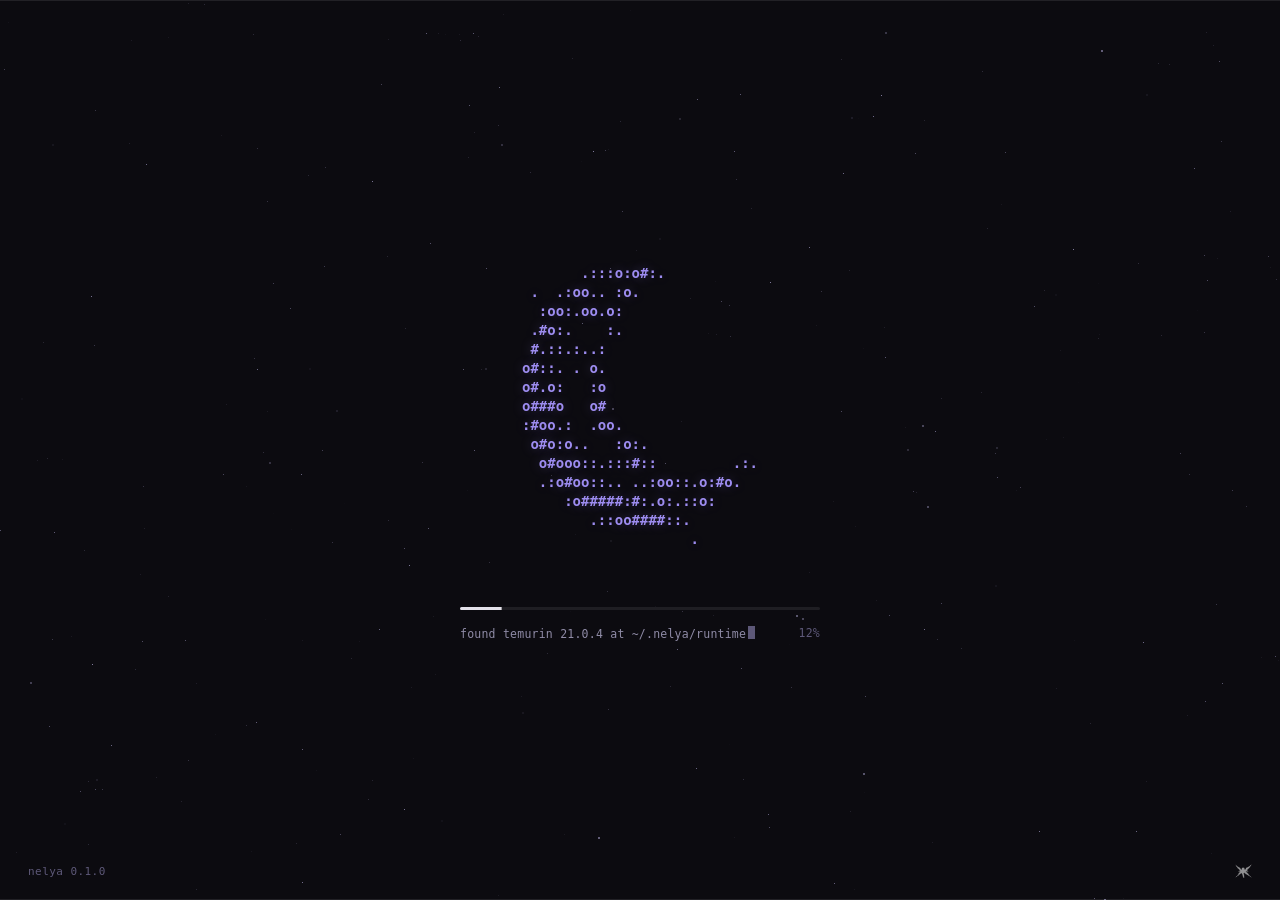
==== web/splash.html @ 9016ccd8 "nelya source the launcher engine, the webview ui, the net48 installer and the release script." ====
<!doctype html>
<html lang="en">
<head>
<meta charset="utf-8">
<title>nelya</title>
<link rel="stylesheet" href="css/splash.css">
</head>
<body>
<div class="splash" data-drag>
  <canvas class="stars"></canvas>
  <div class="bar top"></div>
  <div class="bar bottom"></div>
  <div class="center">
    <pre class="cube" aria-hidden="true"></pre>
    <div class="load">
      <div class="track"><div class="fill"></div></div>
      <div class="ring"><i></i><i></i><i></i><i></i><i></i><i></i><i></i><i></i></div>
    </div>
    <div class="status"><span><span class="text"></span><span class="caret"></span></span><span class="pct2"><span class="pct">0</span>%</span></div>
  </div>
  <div class="corner left">nelya 0.1.0</div>
  <div class="corner right"><img src="img/logo.png" alt=""></div>
</div>
<script type="module" src="js/splash.js"></script>
</body>
</html>
---- web/css/splash.css ----
:root {
  --bg: #0b0a11;
  --accent: #9d8cf0;
  --accent-dim: #4a4278;
  --text: #c9c3e6;
  --muted: #5d5878;
  --mono: "Cascadia Mono", "JetBrains Mono", Consolas, monospace;
}

* { box-sizing: border-box; margin: 0; padding: 0; }

html, body {
  width: 100%;
  height: 100%;
  overflow: hidden;
  background: var(--bg);
  color: var(--text);
  font-family: var(--mono);
  user-select: none;
  cursor: default;
}

.splash {
  position: relative;
  width: 100%;
  height: 100%;
  background: #0c0b10;
}

.stars {
  position: absolute;
  inset: 0;
  width: 100%;
  height: 100%;
  opacity: 0;
  animation: fade-in 1.2s ease 0.1s forwards;
}

.bar {
  position: absolute;
  left: 0;
  right: 0;
  height: 1px;
  background: rgba(255, 255, 255, 0.09);
  transform: scaleX(0);
  animation: bar-in 0.9s cubic-bezier(.7, 0, .2, 1) forwards;
}
.bar.top { top: 0; }
.bar.bottom { bottom: 0; animation-delay: 0.08s; }

.center {
  position: absolute;
  inset: 0;
  display: flex;
  flex-direction: column;
  align-items: center;
  justify-content: center;
  padding-top: 6px;
}

.cube {
  font-family: var(--mono);
  font-size: 14px;
  line-height: 19px;
  font-weight: 700;
  letter-spacing: 0;
  color: var(--accent);
  text-shadow: 0 0 12px rgba(157, 140, 240, 0.3);
  opacity: 0;
  filter: blur(4px);
  animation: cube-in 1s ease 0.35s forwards, drift 7s ease-in-out 1.4s infinite;
}

.load {
  position: relative;
  margin-top: 58px;
  display: flex;
  align-items: center;
  gap: 14px;
  opacity: 0;
  animation: fade-in 0.6s ease 0.6s forwards;
}

.track {
  width: 360px;
  height: 3px;
  border-radius: 3px;
  background: rgba(255, 255, 255, 0.08);
  overflow: hidden;
}

.fill {
  height: 100%;
  width: 100%;
  background: #e4e2ea;
  transform-origin: left;
  transform: scaleX(0);
}

.ring {
  display: none;
  position: relative;
  width: 26px;
  height: 26px;
  animation: spin 1.1s steps(8) infinite;
}
.ring i {
  position: absolute;
  left: 50%;
  top: 50%;
  width: 3px;
  height: 3px;
  margin: -1.5px;
  background: var(--text);
}
.ring i:nth-child(1) { transform: rotate(0deg) translateY(-11px); opacity: 1; }
.ring i:nth-child(2) { transform: rotate(45deg) translateY(-11px); opacity: .82; }
.ring i:nth-child(3) { transform: rotate(90deg) translateY(-11px); opacity: .66; }
.ring i:nth-child(4) { transform: rotate(135deg) translateY(-11px); opacity: .5; }
.ring i:nth-child(5) { transform: rotate(180deg) translateY(-11px); opacity: .36; }
.ring i:nth-child(6) { transform: rotate(225deg) translateY(-11px); opacity: .24; }
.ring i:nth-child(7) { transform: rotate(270deg) translateY(-11px); opacity: .14; }
.ring i:nth-child(8) { transform: rotate(315deg) translateY(-11px); opacity: .08; }

.status {
  margin-top: 16px;
  width: 360px;
  height: 16px;
  font-size: 11.5px;
  color: #8f8ba6;
  letter-spacing: 0.02em;
  opacity: 0;
  animation: fade-in 0.5s ease 0.8s forwards;
  margin-right: 0;
  text-align: left;
}

.caret {
  display: inline-block;
  width: 7px;
  height: 13px;
  margin-left: 2px;
  vertical-align: -1px;
  background: var(--text);
  animation: blink 1s steps(1) infinite;
}

.corner {
  position: absolute;
  bottom: 22px;
  font-size: 11px;
  color: var(--muted);
  letter-spacing: 0.04em;
  opacity: 0;
  animation: fade-in 0.6s ease 1s forwards;
}
.corner.left { left: 28px; }
.corner.right { right: 28px; font-variant-numeric: tabular-nums; }

.splash.leaving .center,
.splash.leaving .corner,
.splash.leaving .stars {
  transition: opacity 0.35s ease, transform 0.45s cubic-bezier(.5, 0, .2, 1), filter 0.35s ease;
  opacity: 0;
  filter: blur(3px);
}
.splash.leaving .center { transform: scale(0.97); }
.splash.leaving .bar {
  animation: bar-out 0.45s cubic-bezier(.7, 0, .3, 1) forwards;
}

.splash.done .fill { background: #ffffff; transition: background .3s; }

@keyframes fade-in { to { opacity: 1; } }
@keyframes bar-in { to { transform: scaleX(1); } }
@keyframes bar-out { from { transform: scaleX(1); } to { transform: scaleX(0); } }
@keyframes cube-in { to { opacity: 1; filter: blur(0); } }
@keyframes drift { 0%, 100% { transform: translateY(0); text-shadow: 0 0 8px rgba(157, 140, 240, 0.25); } 50% { transform: translateY(-4px); text-shadow: 0 0 14px rgba(157, 140, 240, 0.45); } }
@keyframes spin { to { transform: rotate(360deg); } }
@keyframes blink { 50% { opacity: 0; } }

.status { display: flex; justify-content: space-between; }
.status .pct2 { font-variant-numeric: tabular-nums; color: var(--muted); }
.caret { background: var(--muted); }
.corner.right img { height: 14px; opacity: 0.55; display: block; }
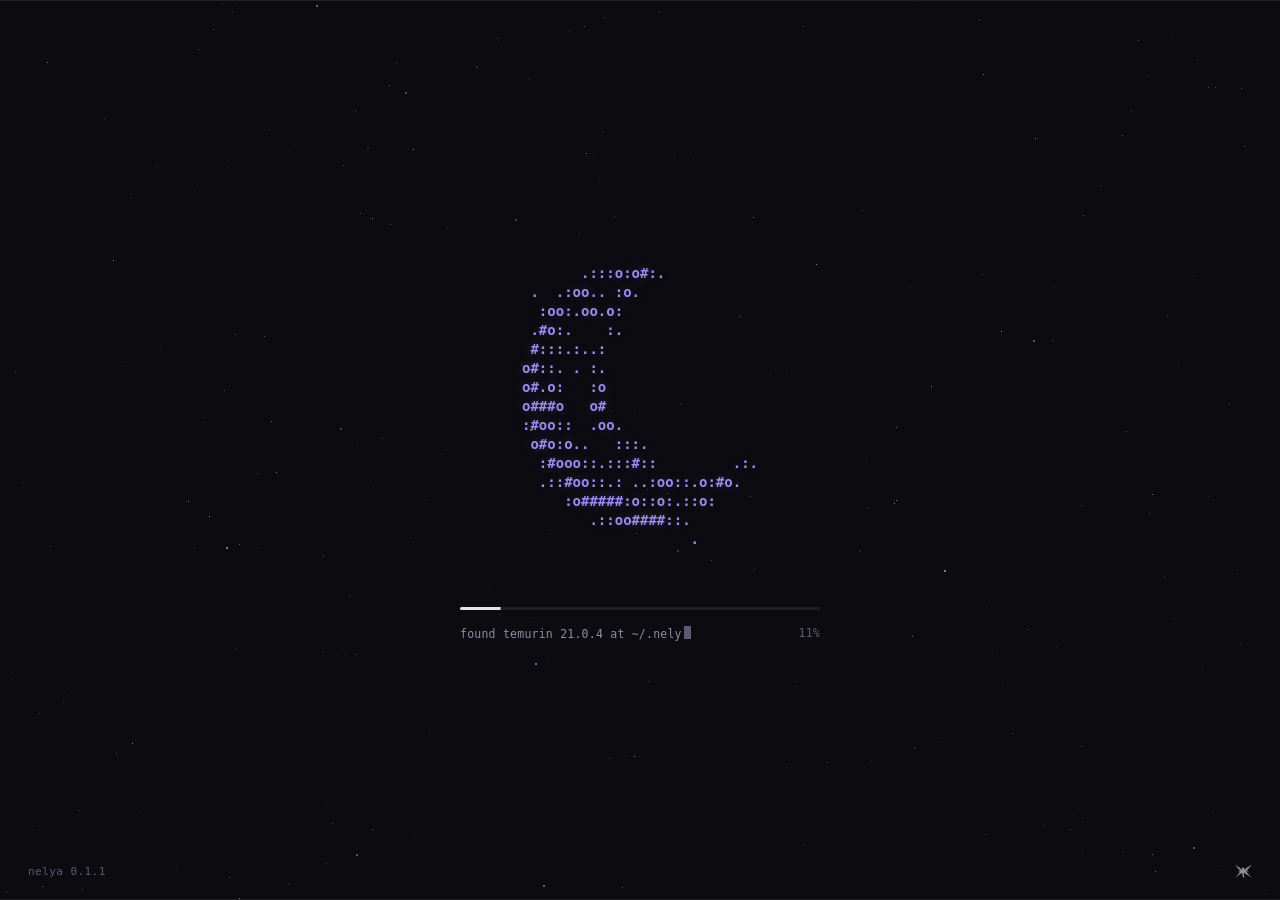
==== commit 501eee4c: "run several games at once, launch alt, lunar settings import - instances can run side by side, and t" ====
--- a/web/splash.html
+++ b/web/splash.html
@@ -18,7 +18,7 @@
     </div>
     <div class="status"><span><span class="text"></span><span class="caret"></span></span><span class="pct2"><span class="pct">0</span>%</span></div>
   </div>
-  <div class="corner left">nelya 0.1.0</div>
+  <div class="corner left">nelya 0.1.1</div>
   <div class="corner right"><img src="img/logo.png" alt=""></div>
 </div>
 <script type="module" src="js/splash.js"></script>
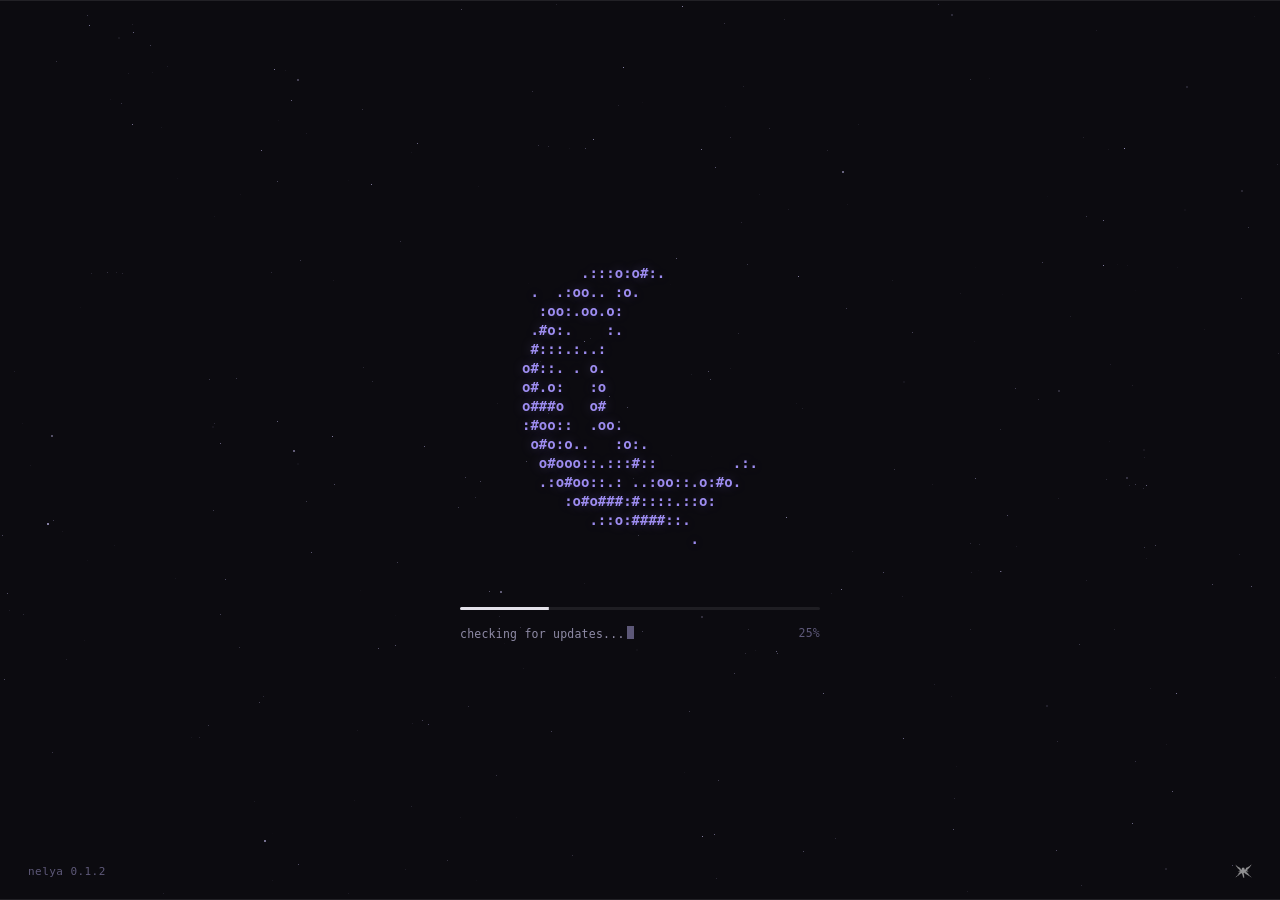
==== commit 50c15616: "nelya 0.1.2" ====
--- a/web/splash.html
+++ b/web/splash.html
@@ -18,7 +18,7 @@
     </div>
     <div class="status"><span><span class="text"></span><span class="caret"></span></span><span class="pct2"><span class="pct">0</span>%</span></div>
   </div>
-  <div class="corner left">nelya 0.1.1</div>
+  <div class="corner left">nelya 0.1.2</div>
   <div class="corner right"><img src="img/logo.png" alt=""></div>
 </div>
 <script type="module" src="js/splash.js"></script>
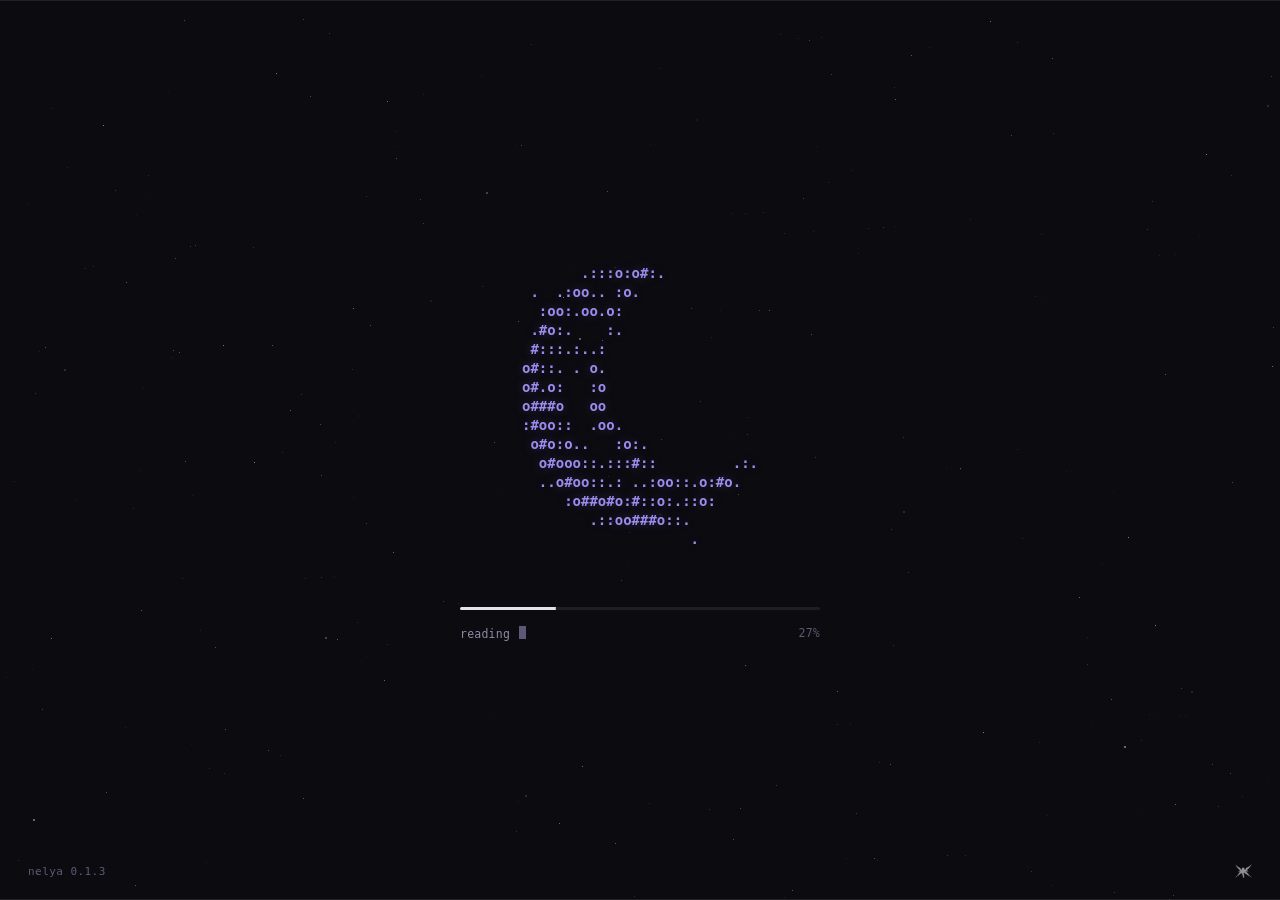
==== commit c861a88c: "nelya 0.1.3" ====
--- a/web/splash.html
+++ b/web/splash.html
@@ -18,7 +18,7 @@
     </div>
     <div class="status"><span><span class="text"></span><span class="caret"></span></span><span class="pct2"><span class="pct">0</span>%</span></div>
   </div>
-  <div class="corner left">nelya 0.1.2</div>
+  <div class="corner left">nelya 0.1.3</div>
   <div class="corner right"><img src="img/logo.png" alt=""></div>
 </div>
 <script type="module" src="js/splash.js"></script>
